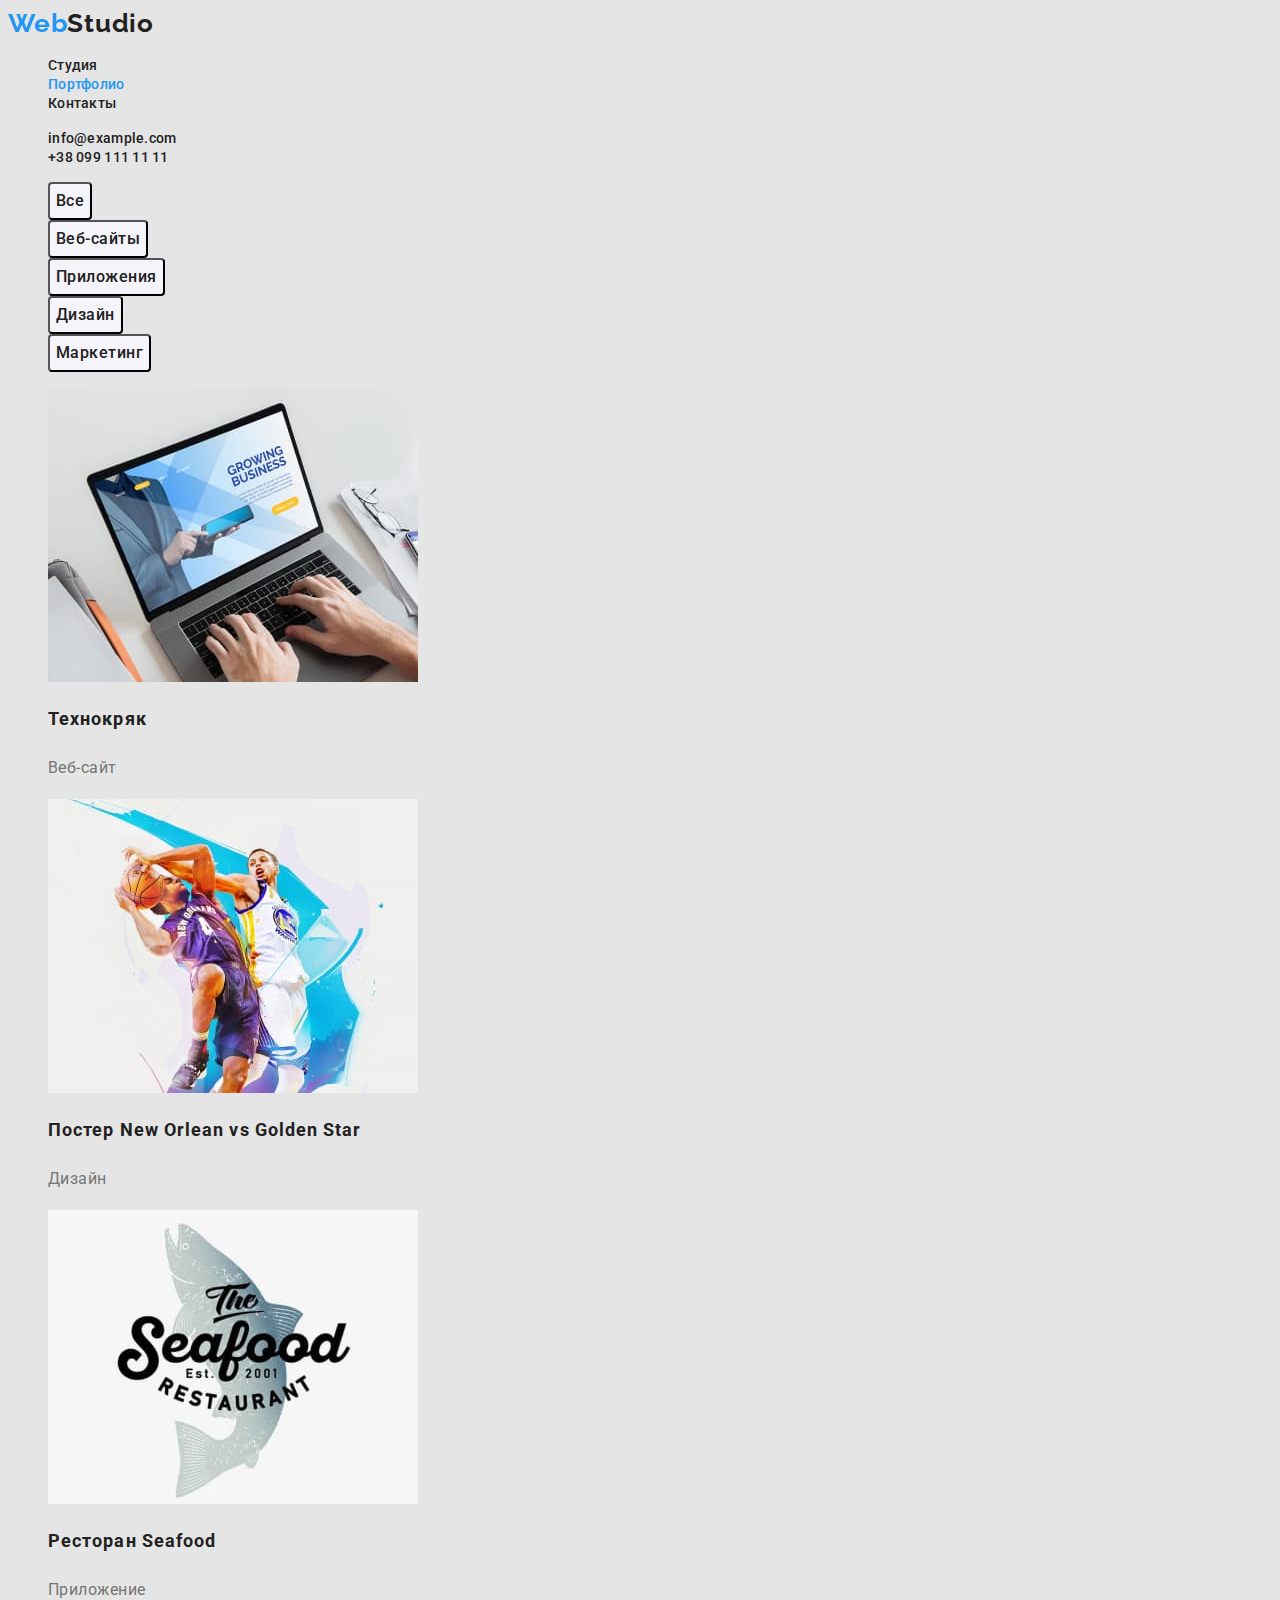
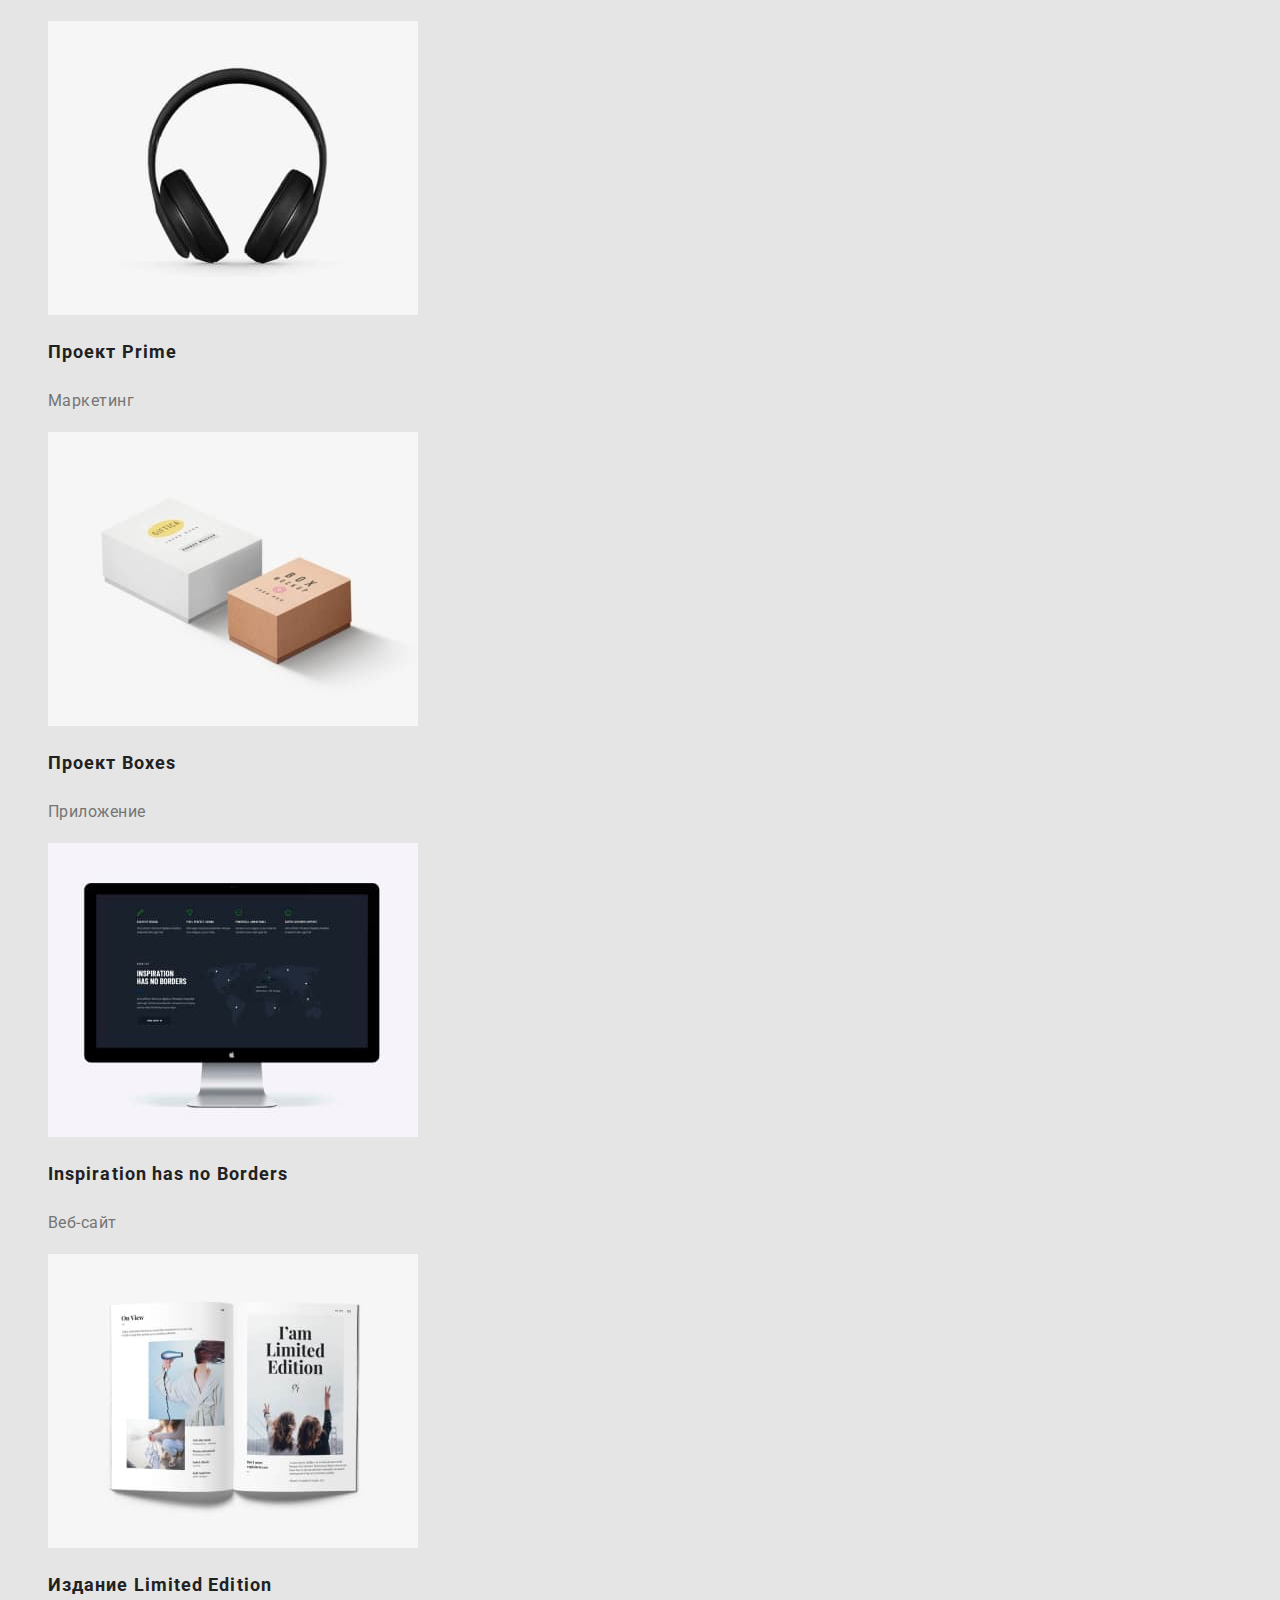
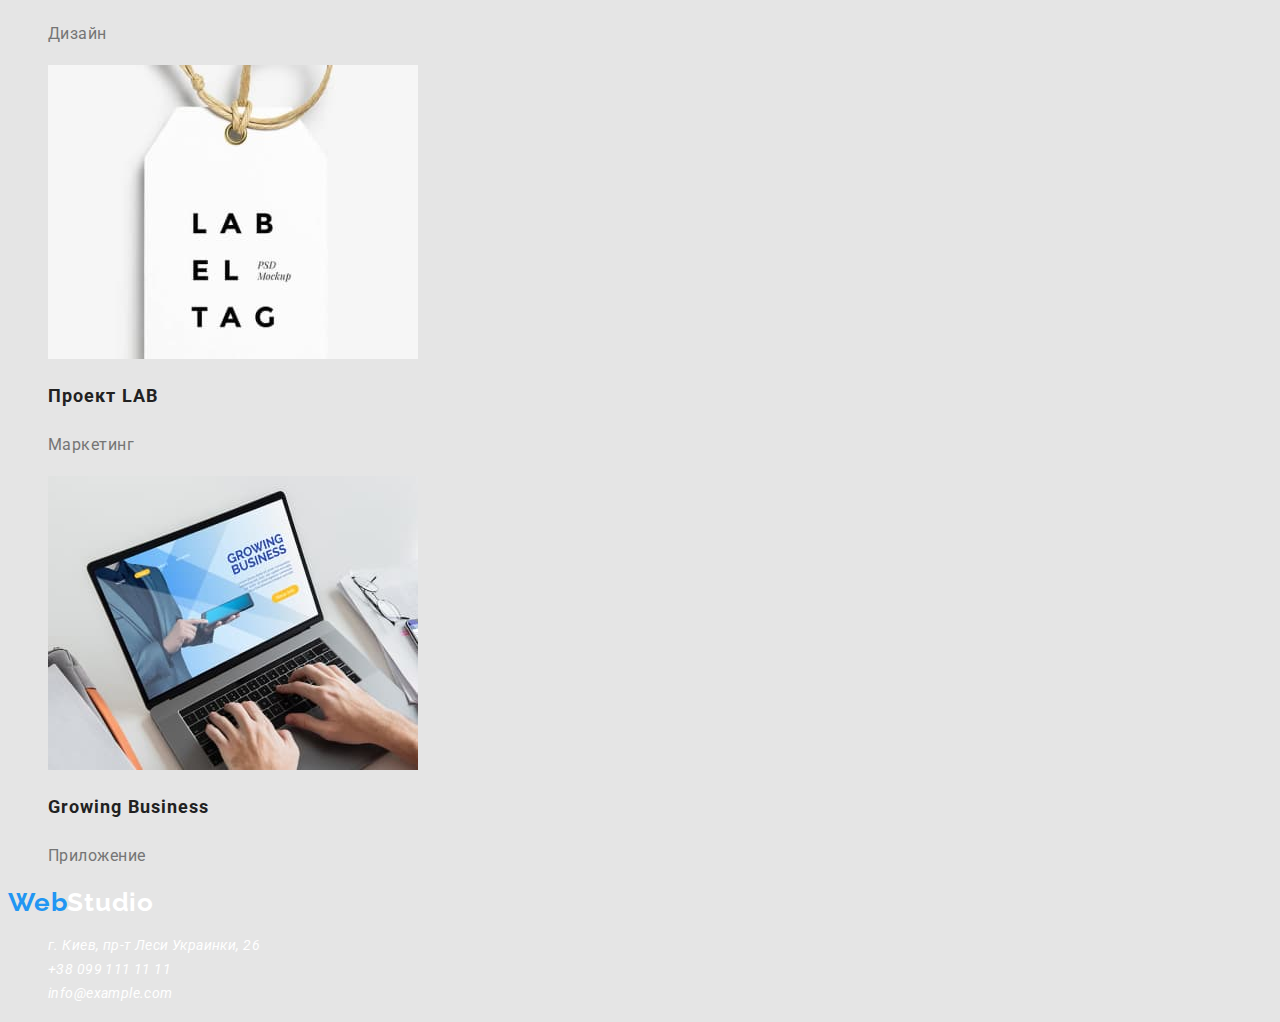
==== portfolio.html @ 9c520892 "portfolio+styles" ====
<!DOCTYPE html>
<html lang="ru">

<head>
    <meta charset="UTF-8">
    <meta http-equiv="X-UA-Compatible" content="IE=edge">
    <meta name="viewport" content="width=device-width, initial-scale=1.0">
    <title>WebStudio</title>
    <link rel="preconnect" href="https://fonts.googleapis.com">
    <link rel="preconnect" href="https://fonts.gstatic.com" crossorigin>
    <link
        href="https://fonts.googleapis.com/css2?family=Raleway:wght@700&family=Roboto:wght@400;500;700;900&display=swap"
        rel="stylesheet">
    <link rel="stylesheet" href="./css/styles.css">
</head>

<body>
    <header class="header">
        <nav class="navigation">
            <a class="logo link" href="./index.html" lang="en"><span class="logo-part">Web</span>Studio</a>
            <ul class="nav-list list">
                <li><a class="nav-list-item link" href="./index.html">Студия</a></li>
                <li><a class="nav-list-item carent link" href="./portfolio.html">Портфолио</a></li>
                <li><a class="nav-list-item link" href="">Контакты</a></li>
            </ul>

        </nav>
        <ul class="contact-header list">
            <li><a class="contact link" href="meilto:info@example.com">info@example.com</a></li>
            <li><a class="contact link" href="tel:+380991111111">+38 099 111 11 11</a></li>
        </ul>

    </header>

    <main>
        <section>
            <h1 hidden>Портфолио</h1>
            <ul class="list">
                <li><button class="btn-filter" type="button">Все</button></li>
                <li><button class="btn-filter" type="button">Веб-сайты</button></li>
                <li><button class="btn-filter" type="button">Приложения</button></li>
                <li><button class="btn-filter" type="button">Дизайн</button></li>
                <li><button class="btn-filter" type="button">Маркетинг</button></li>
            </ul>
            <ul class="portfolio list">
                <li>
                    <a class="link" href="">
                        <img src="./images/portfolio1.jpg" alt="" width="370">
                        <h2>Технокряк</h2>
                        <p>Веб-сайт</p>
                    </a>
                </li>
                <li>
                    <a class="link" href="">
                        <img src="./images/portfolio2.jpg" alt="" width="370">
                        <h2>Постер New Orlean vs Golden Star</h2>
                        <p>Дизайн</p>
                    </a>
                </li>
                <li>
                    <a class="link" href="">
                        <img src="./images/portfolio3.jpg" alt="" width="370">
                        <h2>Ресторан Seafood</h2>
                        <p>Приложение</p>
                    </a>
                </li>
                <li>
                    <a class="link" href="">
                        <img src="./images/portfolio4.jpg" alt="" width="370">
                        <h2>Проект Prime</h2>
                        <p>Маркетинг</p>
                    </a>
                </li>
                <li>
                    <a class="link" href="">
                        <img src="./images/portfolio5.jpg" alt="" width="370">
                        <h2>Проект Boxes</h2>
                        <p>Приложение</p>
                    </a>
                </li>
                <li>
                    <a class="link" href="">
                        <img src="./images/portfolio6.jpg" alt="" width="370">
                        <h2>Inspiration has no Borders</h2>
                        <p>Веб-сайт</p>
                    </a>
                </li>
                <li>
                    <a class="link" href="">
                        <img src="./images/portfolio7.jpg" alt="" width="370">
                        <h2>Издание Limited Edition</h2>
                        <p>Дизайн</p>
                    </a>
                </li>
                <li>
                    <a class="link" href="">
                        <img src="./images/portfolio8.jpg" alt="" width="370">
                        <h2>Проект LAB</h2>
                        <p>Маркетинг</p>
                    </a>
                </li>
                <li>
                    <a class="link" href="">
                        <img src="./images/portfolio9.jpg" alt="" width="370">
                        <h2>Growing Business</h2>
                        <p>Приложение</p>
                    </a>
                </li>
            </ul>
        </section>
    </main>


    <footer class="footer">
        <a class="logo link" href="./index.html" lang="en"><span class="logo-part">Web</span>Studio</a>
        <address>
            <ul class="list">
                <li>
                    <a class="footer-link link" href="https://goo.gl/maps/G8qJHYec9bDJNxMg7" target="_blank"
                        rel="noopener noreferrer">г. Киев,
                        пр-т Леси Украинки, 26</a>
                </li>
                <li>
                    <a class="footer-link link" href="tel:+380991111111">+38 099 111 11 11</a>
                </li>
                <li>
                    <a class="footer-link link" href="meilto:info@example.com">info@example.com</a>
                </li>
            </ul>
        </address>
    </footer>
</body>

</html>
---- css/styles.css ----
:root {
    --primary-text-color: #212121;
    --secondary-text-color: #757575;
    --accent-color: #2196F3;
}

body {
    background: #E5E5E5;
    color: var(--primary-text-color);
    font-family: 'Roboto', sans-serif;
}

/* осн цвет  color: */
/* втор цвет  color: #757575;*/
/* фокус color:  #2196F3;
        background: #2196F3;*/
.list {
    list-style: none;
}

.link {
    text-decoration: none;

}

/* header */
.logo {
    font-family: 'Raleway', sans-serif;
    font-weight: 700;
    font-size: 26px;
    line-height: 1.19;
    letter-spacing: 0.03em;

    color: var(--primary-text-color);
}

.logo-part {
    color: var(--accent-color);
}

/* .logo-part:hover,
.logo-part:focus {
    color: var(--primary-text-color);
} */

.nav-list-item,
.contact {
    font-family: inherit;
    font-weight: 500;
    font-size: 14px;
    line-height: 1.14;
    letter-spacing: 0.02em;

    color: var(--primary-text-color);
}

.nav-list-item.carent {
    color: var(--accent-color)
}

/* .navigation .link:hover,
.navigation .link:focus,
.nav-list-item:hover,
.nav-list-item:focus,
.contact:hover,
.contact:focus,  */
.header a:hover,
.header a:focus,
.footer a:hover,
.footer a:focus {
    color: var(--accent-color);
}



/* --------------hero------------ */

.hero-title {
    font-weight: 900;
    font-size: 44px;
    line-height: 1.36;
    text-align: center;
    letter-spacing: 0.06em;
    text-transform: uppercase;

    color: #FFFFFF;
}

.button {
    width: 200px;
    height: 50px;

    font-weight: 700;
    font-size: 16px;
    line-height: 1.88;

    cursor: pointer;
    /* display: flex; */
    align-items: center;
    text-align: center;
    letter-spacing: 0.06em;

    background-color: var(--accent-color);
    color: #FFFFFF;
}

.button:hover,
.button:focus {
    background-color: #188CE8;

}

/* -------------main------------ */

.section-title {
    font-weight: 700;
    font-size: 36px;
    line-height: 1.16;
    text-align: center;
    letter-spacing: 0.03em;
}

.base-list .title {
    font-weight: 700;
    font-size: 14px;
    line-height: 16px;
    letter-spacing: 0.03em;

    color: var(--primary-text-color);
}

.team-list .title {
    font-weight: 500;
    font-size: 16px;
    line-height: 1.19;

    text-align: center;
    letter-spacing: 0.03em;
}


.base-list .text {
    font-size: 14px;
    line-height: 1.71;

    letter-spacing: 0.03em;
    color: var(--secondary-text-color);
}

.team-list .text {
    font-size: 16px;
    line-height: 1.19;

    text-align: center;
    letter-spacing: 0.03em;
    color: var(--secondary-text-color);
}

/* ---------footer--------- */
.footer .logo {
    color: #FFFFFF;
}

.footer-link {
    font-size: 14px;
    line-height: 1.71;
    letter-spacing: 0.03em;

    color: #FFFFFF;
}

/* portfolio */

.btn-filter {
    font-family: 'Roboto', sans-serif;
    font-weight: 500;
    font-size: 16px;
    line-height: 1.62;

    cursor: pointer;

    text-align: center;
    letter-spacing: 0.03em;
    height: 38px;

    color: var(--primary-text-color);

    background: #F5F4FA;
    border-radius: 4px;
}

.btn-filter:hover,
.btn-filter:focus {
    background-color: var(--accent-color);
    color: #FFFFFF;
}

.portfolio h2 {
    font-weight: 700;
    font-size: 18px;
    line-height: 2;
    letter-spacing: 0.06em;

    color: var(--primary-text-color)
}

.portfolio p {
    font-size: 16px;
    line-height: 1.88;

    letter-spacing: 0.03em;

    color: var(--secondary-text-color);
}
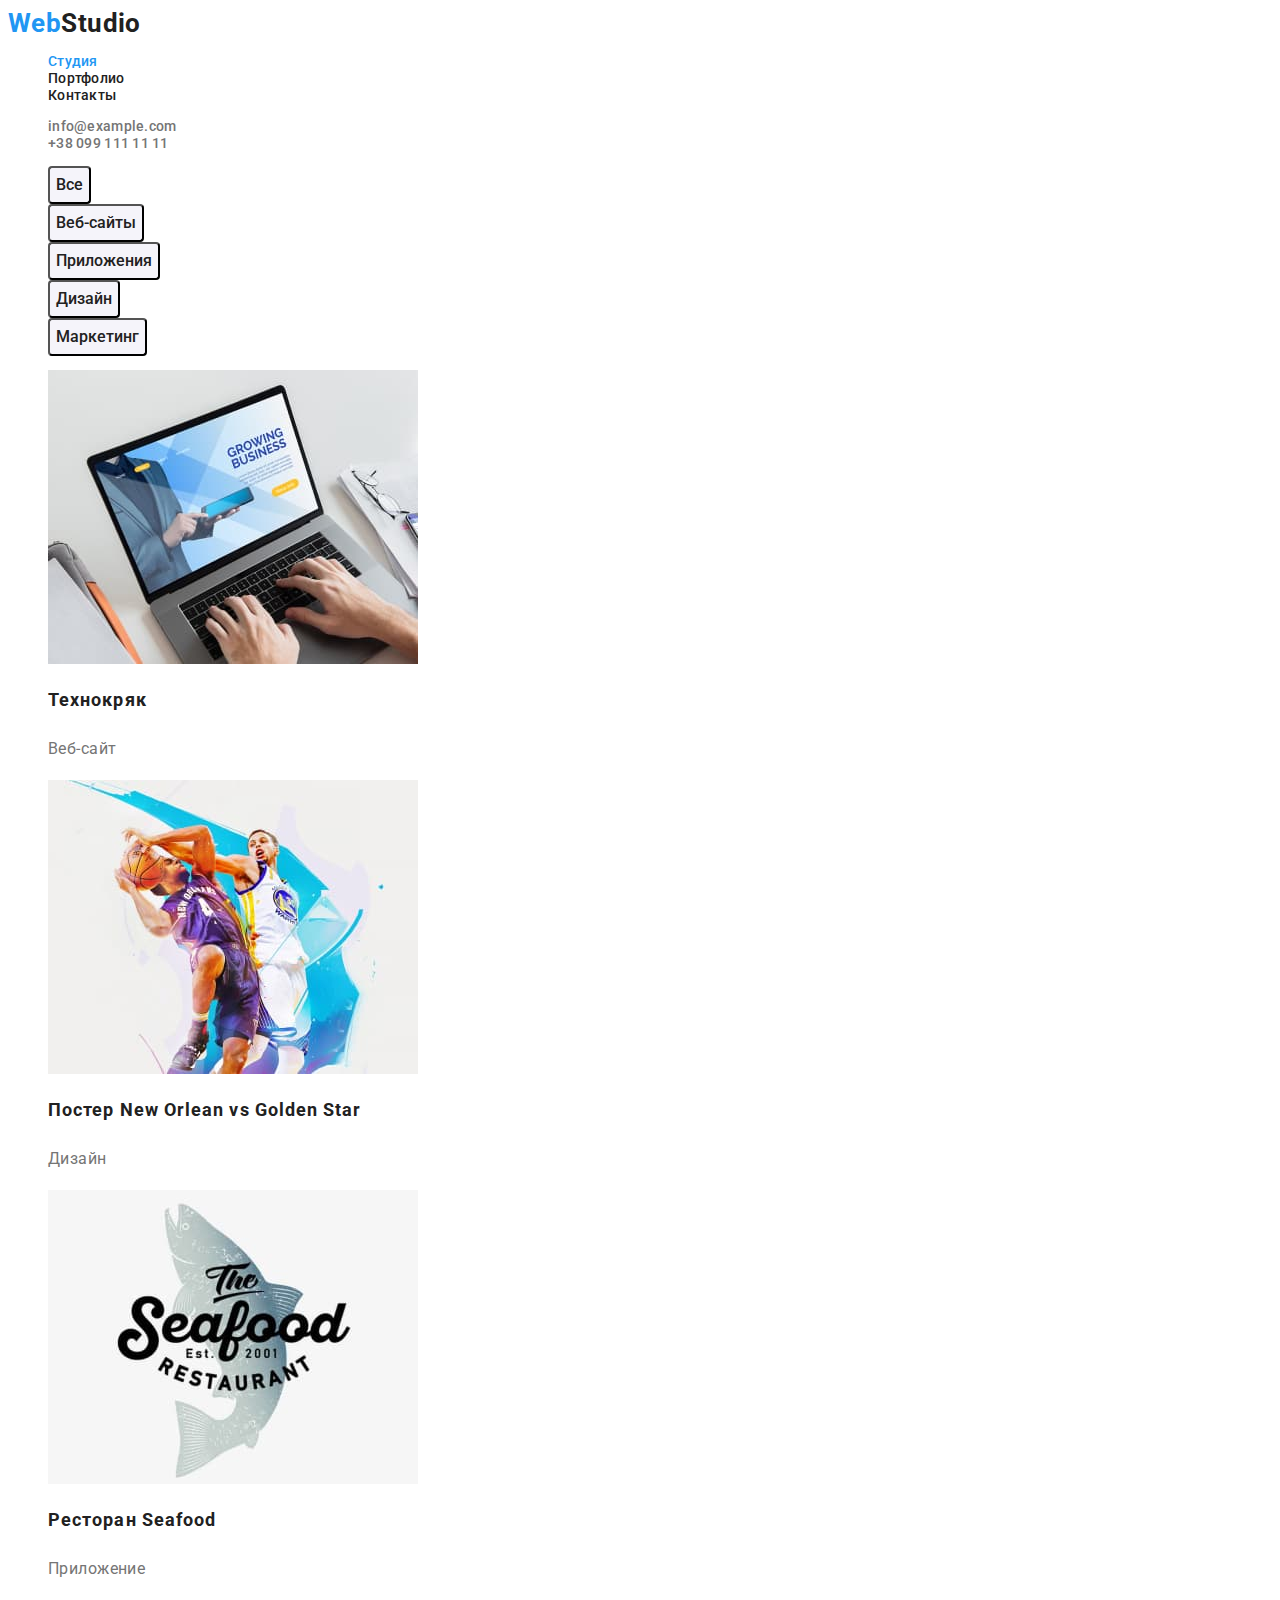
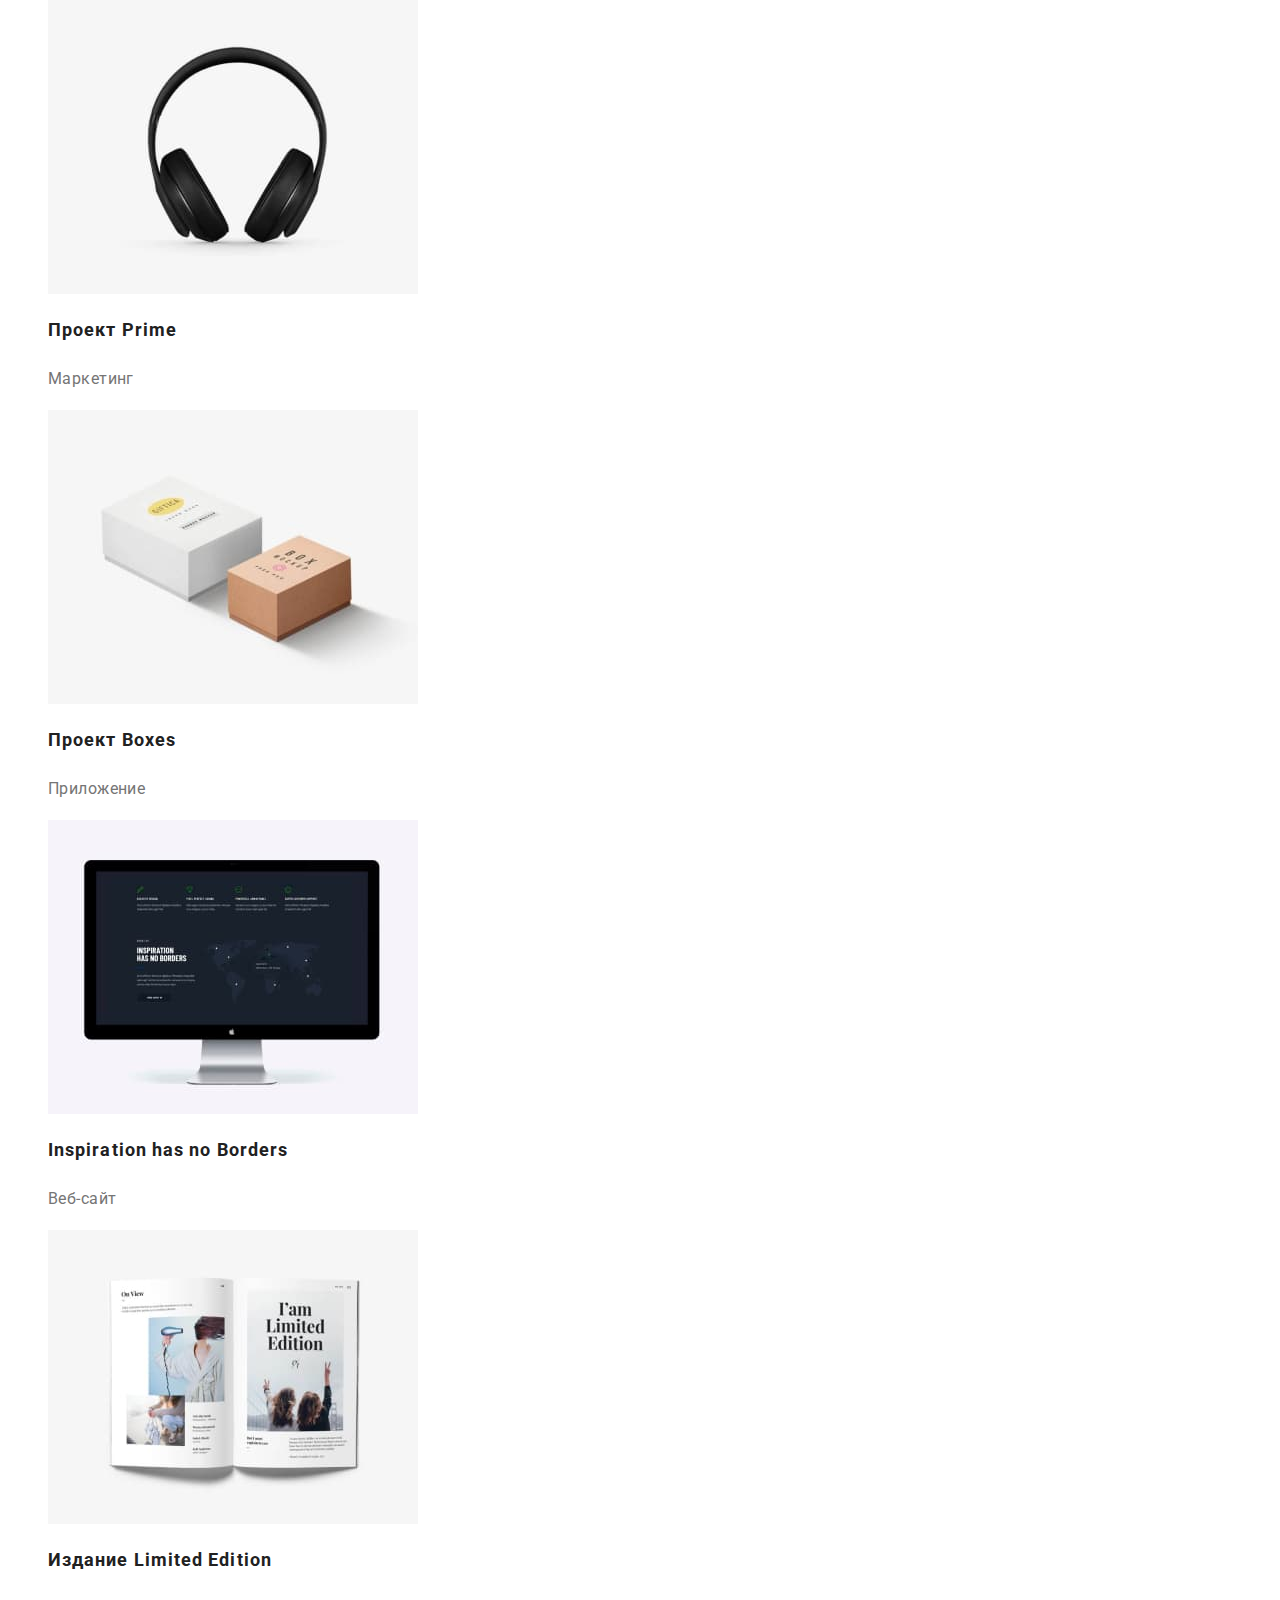
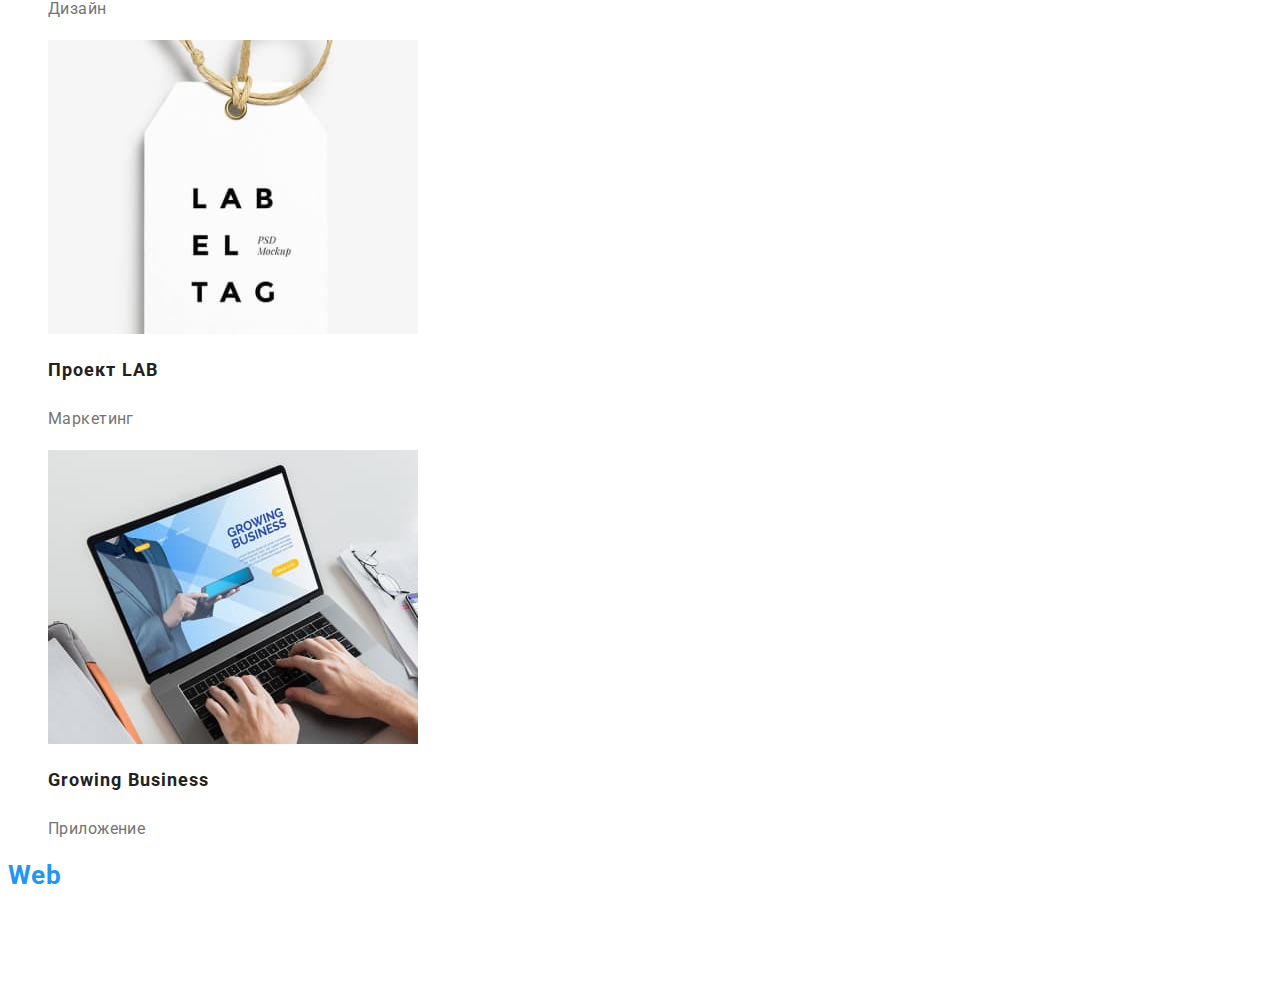
==== commit 3760cca7: "change1" ====
--- a/portfolio.html
+++ b/portfolio.html
@@ -19,15 +19,15 @@
         <nav class="navigation">
             <a class="logo link" href="./index.html" lang="en"><span class="logo-part">Web</span>Studio</a>
             <ul class="nav-list list">
-                <li><a class="nav-list-item link" href="./index.html">Студия</a></li>
-                <li><a class="nav-list-item carent link" href="./portfolio.html">Портфолио</a></li>
-                <li><a class="nav-list-item link" href="">Контакты</a></li>
+                <li><a class="nav-list-item carent link accent" href="./index.html">Студия</a></li>
+                <li><a class="nav-list-item link accent" href="./portfolio.html">Портфолио</a></li>
+                <li><a class="nav-list-item link accent" href="">Контакты</a></li>
             </ul>
 
         </nav>
         <ul class="contact-header list">
-            <li><a class="contact link" href="meilto:info@example.com">info@example.com</a></li>
-            <li><a class="contact link" href="tel:+380991111111">+38 099 111 11 11</a></li>
+            <li><a class="contact link accent" href="meilto:info@example.com">info@example.com</a></li>
+            <li><a class="contact link accent" href="tel:+380991111111">+38 099 111 11 11</a></li>
         </ul>
 
     </header>
@@ -46,64 +46,64 @@
                 <li>
                     <a class="link" href="">
                         <img src="./images/portfolio1.jpg" alt="" width="370">
-                        <h2>Технокряк</h2>
-                        <p>Веб-сайт</p>
+                        <h2 class="portfolio-title">Технокряк</h2>
+                        <p class="portfolio-text">Веб-сайт</p>
                     </a>
                 </li>
                 <li>
                     <a class="link" href="">
                         <img src="./images/portfolio2.jpg" alt="" width="370">
-                        <h2>Постер New Orlean vs Golden Star</h2>
-                        <p>Дизайн</p>
+                        <h2 class="portfolio-title">Постер New Orlean vs Golden Star</h2>
+                        <p class="portfolio-text">Дизайн</p>
                     </a>
                 </li>
                 <li>
                     <a class="link" href="">
                         <img src="./images/portfolio3.jpg" alt="" width="370">
-                        <h2>Ресторан Seafood</h2>
-                        <p>Приложение</p>
+                        <h2 class="portfolio-title">Ресторан Seafood</h2>
+                        <p class="portfolio-text">Приложение</p>
                     </a>
                 </li>
                 <li>
                     <a class="link" href="">
                         <img src="./images/portfolio4.jpg" alt="" width="370">
-                        <h2>Проект Prime</h2>
-                        <p>Маркетинг</p>
+                        <h2 class="portfolio-title">Проект Prime</h2>
+                        <p class="portfolio-text">Маркетинг</p>
                     </a>
                 </li>
                 <li>
                     <a class="link" href="">
                         <img src="./images/portfolio5.jpg" alt="" width="370">
-                        <h2>Проект Boxes</h2>
-                        <p>Приложение</p>
+                        <h2 class="portfolio-title">Проект Boxes</h2>
+                        <p class="portfolio-text">Приложение</p>
                     </a>
                 </li>
                 <li>
                     <a class="link" href="">
                         <img src="./images/portfolio6.jpg" alt="" width="370">
-                        <h2>Inspiration has no Borders</h2>
-                        <p>Веб-сайт</p>
+                        <h2 class="portfolio-title">Inspiration has no Borders</h2>
+                        <p class="portfolio-text">Веб-сайт</p>
                     </a>
                 </li>
                 <li>
                     <a class="link" href="">
                         <img src="./images/portfolio7.jpg" alt="" width="370">
-                        <h2>Издание Limited Edition</h2>
-                        <p>Дизайн</p>
+                        <h2 class="portfolio-title">Издание Limited Edition</h2>
+                        <p class="portfolio-text">Дизайн</p>
                     </a>
                 </li>
                 <li>
                     <a class="link" href="">
                         <img src="./images/portfolio8.jpg" alt="" width="370">
-                        <h2>Проект LAB</h2>
-                        <p>Маркетинг</p>
+                        <h2 class="portfolio-title">Проект LAB</h2>
+                        <p class="portfolio-text">Маркетинг</p>
                     </a>
                 </li>
                 <li>
                     <a class="link" href="">
                         <img src="./images/portfolio9.jpg" alt="" width="370">
-                        <h2>Growing Business</h2>
-                        <p>Приложение</p>
+                        <h2 class="portfolio-title">Growing Business</h2>
+                        <p class="portfolio-text">Приложение</p>
                     </a>
                 </li>
             </ul>
@@ -116,15 +116,15 @@
         <address>
             <ul class="list">
                 <li>
-                    <a class="footer-link link" href="https://goo.gl/maps/G8qJHYec9bDJNxMg7" target="_blank"
+                    <a class="footer-link link accent" href="https://goo.gl/maps/G8qJHYec9bDJNxMg7" target="_blank"
                         rel="noopener noreferrer">г. Киев,
                         пр-т Леси Украинки, 26</a>
                 </li>
                 <li>
-                    <a class="footer-link link" href="tel:+380991111111">+38 099 111 11 11</a>
+                    <a class="footer-link link accent contact" href="tel:+380991111111">+38 099 111 11 11</a>
                 </li>
                 <li>
-                    <a class="footer-link link" href="meilto:info@example.com">info@example.com</a>
+                    <a class="footer-link link accent contact" href="meilto:info@example.com">info@example.com</a>
                 </li>
             </ul>
         </address>
--- a/css/styles.css
+++ b/css/styles.css
@@ -1,19 +1,27 @@
 :root {
+    --primary-font-family: 'Roboto', sans-serif;
+    --secondary-font-family: 'Raleway', sans-serif;
+
     --primary-text-color: #212121;
     --secondary-text-color: #757575;
+    --text-color-light: #ffffff;
     --accent-color: #2196F3;
+    --hover-accent-color: #188CE8;
+
+    --btn-filter-color: #F5F4FA;
 }
 
 body {
-    background: #E5E5E5;
-    color: var(--primary-text-color);
-    font-family: 'Roboto', sans-serif;
-}
-
-/* осн цвет  color: */
-/* втор цвет  color: #757575;*/
-/* фокус color:  #2196F3;
-        background: #2196F3;*/
+    font-size: 14px;
+    letter-spacing: 0.03em;
+
+    background: var(--text-color-light);
+    /* background: #F5F4FA; */
+    color: var(--primary-text-color);
+    font-family: var(--primary-font-family);
+}
+
+
 .list {
     list-style: none;
 }
@@ -25,11 +33,11 @@
 
 /* header */
 .logo {
-    font-family: 'Raleway', sans-serif;
+    font-family: var(--secondary-text-color);
     font-weight: 700;
     font-size: 26px;
     line-height: 1.19;
-    letter-spacing: 0.03em;
+
 
     color: var(--primary-text-color);
 }
@@ -38,36 +46,30 @@
     color: var(--accent-color);
 }
 
-/* .logo-part:hover,
-.logo-part:focus {
-    color: var(--primary-text-color);
-} */
 
 .nav-list-item,
 .contact {
-    font-family: inherit;
     font-weight: 500;
-    font-size: 14px;
     line-height: 1.14;
     letter-spacing: 0.02em;
 
-    color: var(--primary-text-color);
+}
+
+.nav-list-item {
+    color: var(--primary-text-color);
+}
+
+.contact {
+    color: var(--secondary-text-color);
 }
 
 .nav-list-item.carent {
     color: var(--accent-color)
 }
 
-/* .navigation .link:hover,
-.navigation .link:focus,
-.nav-list-item:hover,
-.nav-list-item:focus,
-.contact:hover,
-.contact:focus,  */
-.header a:hover,
-.header a:focus,
-.footer a:hover,
-.footer a:focus {
+
+.accent:hover,
+.accent:focus {
     color: var(--accent-color);
 }
 
@@ -83,10 +85,11 @@
     letter-spacing: 0.06em;
     text-transform: uppercase;
 
-    color: #FFFFFF;
+    color: var(--text-color-light);
 }
 
 .button {
+    font-family: var(--primary-font-family);
     width: 200px;
     height: 50px;
 
@@ -95,18 +98,17 @@
     line-height: 1.88;
 
     cursor: pointer;
-    /* display: flex; */
     align-items: center;
     text-align: center;
     letter-spacing: 0.06em;
 
     background-color: var(--accent-color);
-    color: #FFFFFF;
+    color: var(--text-color-light);
 }
 
 .button:hover,
 .button:focus {
-    background-color: #188CE8;
+    background-color: var(--hover-accent-color);
 
 }
 
@@ -117,16 +119,14 @@
     font-size: 36px;
     line-height: 1.16;
     text-align: center;
-    letter-spacing: 0.03em;
 }
 
 .base-list .title {
     font-weight: 700;
-    font-size: 14px;
     line-height: 16px;
-    letter-spacing: 0.03em;
-
-    color: var(--primary-text-color);
+    text-transform: uppercase;
+
+
 }
 
 .team-list .title {
@@ -135,15 +135,12 @@
     line-height: 1.19;
 
     text-align: center;
-    letter-spacing: 0.03em;
 }
 
 
 .base-list .text {
-    font-size: 14px;
     line-height: 1.71;
 
-    letter-spacing: 0.03em;
     color: var(--secondary-text-color);
 }
 
@@ -152,27 +149,34 @@
     line-height: 1.19;
 
     text-align: center;
-    letter-spacing: 0.03em;
     color: var(--secondary-text-color);
 }
 
 /* ---------footer--------- */
 .footer .logo {
-    color: #FFFFFF;
+    color: var(--text-color-light);
 }
 
 .footer-link {
-    font-size: 14px;
     line-height: 1.71;
-    letter-spacing: 0.03em;
-
-    color: #FFFFFF;
-}
-
-/* portfolio */
+    font-style: normal;
+
+    color: var(--text-color-light);
+}
+
+.footer .contact {
+    color: rgba(255, 255, 255, 0.6);
+}
+
+.footer .contact:hover,
+.footer .contact:focus {
+    color: var(--accent-color);
+}
+
+/* ----------portfolio---------- */
 
 .btn-filter {
-    font-family: 'Roboto', sans-serif;
+    font-family: var(--primary-font-family);
     font-weight: 500;
     font-size: 16px;
     line-height: 1.62;
@@ -180,22 +184,21 @@
     cursor: pointer;
 
     text-align: center;
-    letter-spacing: 0.03em;
     height: 38px;
 
     color: var(--primary-text-color);
 
-    background: #F5F4FA;
+    background: var(--btn-filter-color);
     border-radius: 4px;
 }
 
 .btn-filter:hover,
 .btn-filter:focus {
     background-color: var(--accent-color);
-    color: #FFFFFF;
-}
-
-.portfolio h2 {
+    color: var(--text-color-light);
+}
+
+.portfolio-title {
     font-weight: 700;
     font-size: 18px;
     line-height: 2;
@@ -204,11 +207,9 @@
     color: var(--primary-text-color)
 }
 
-.portfolio p {
+.portfolio-text {
     font-size: 16px;
     line-height: 1.88;
 
-    letter-spacing: 0.03em;
-
     color: var(--secondary-text-color);
 }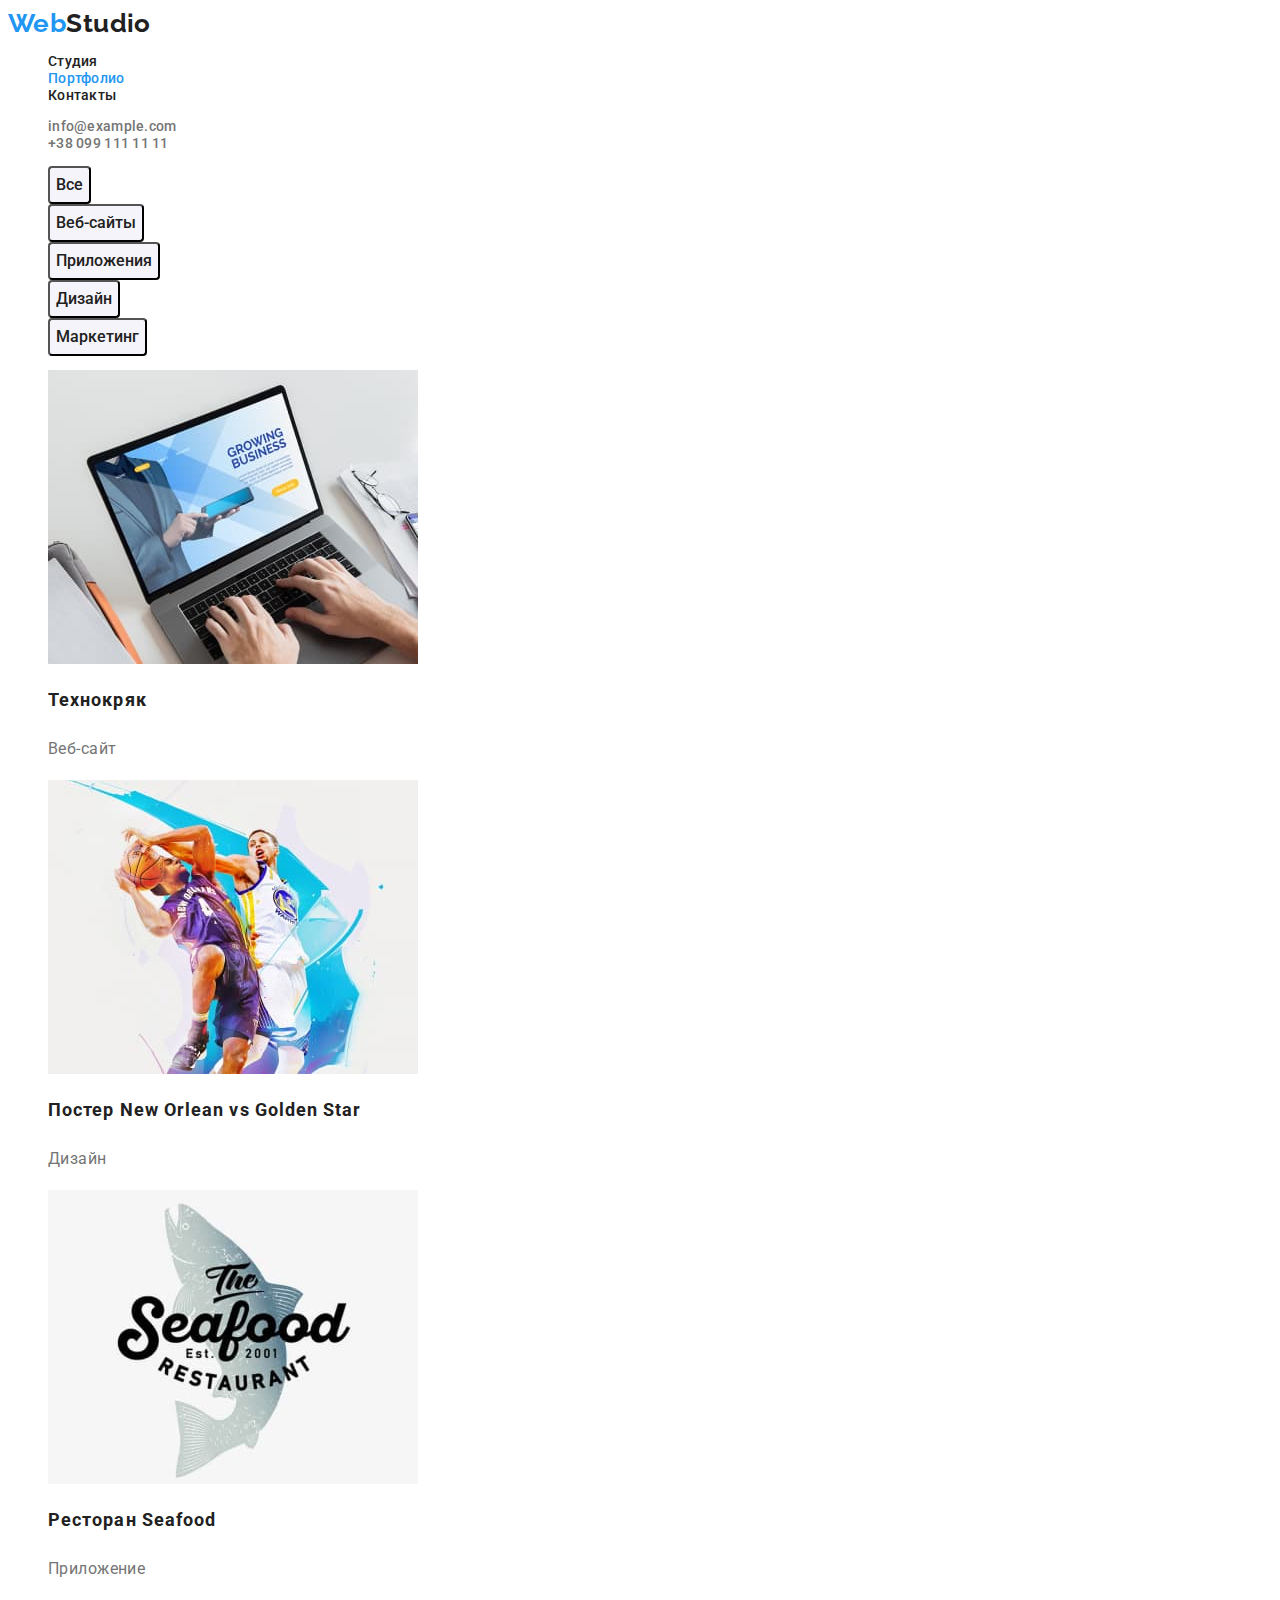
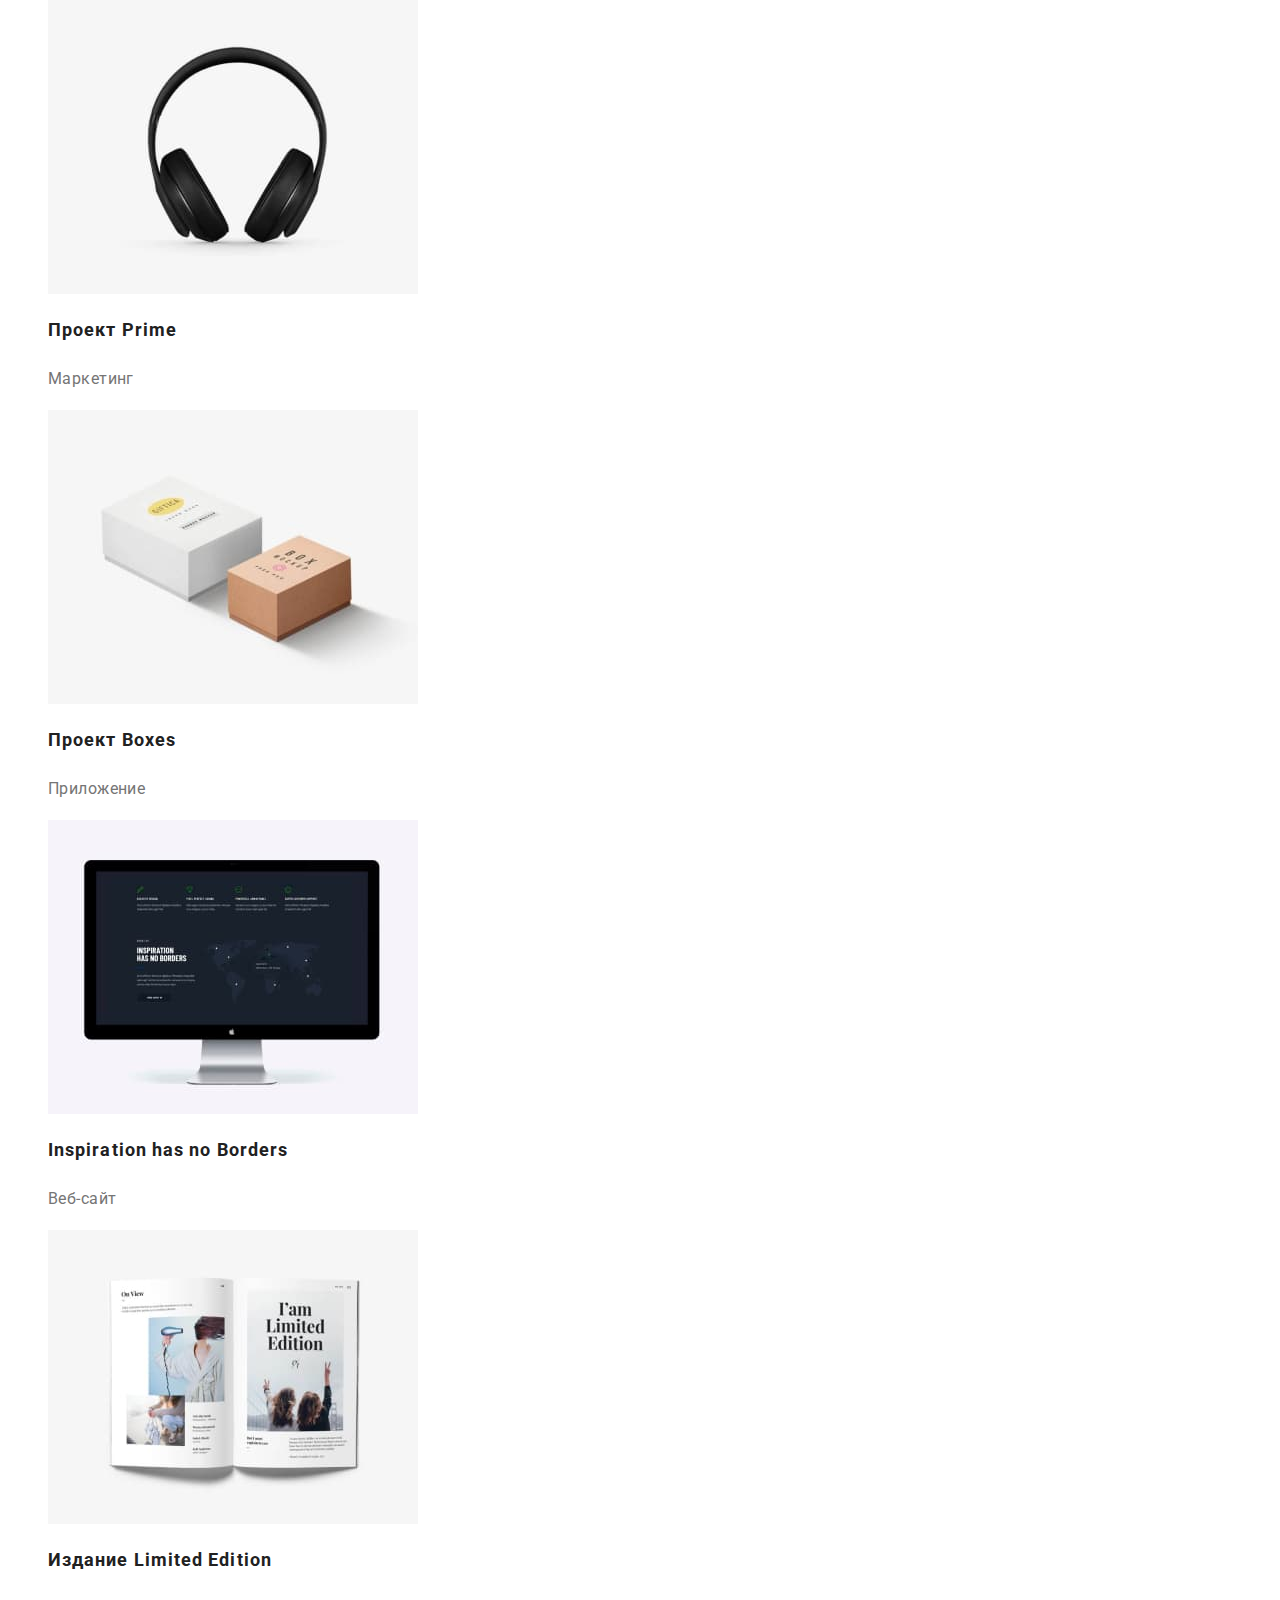
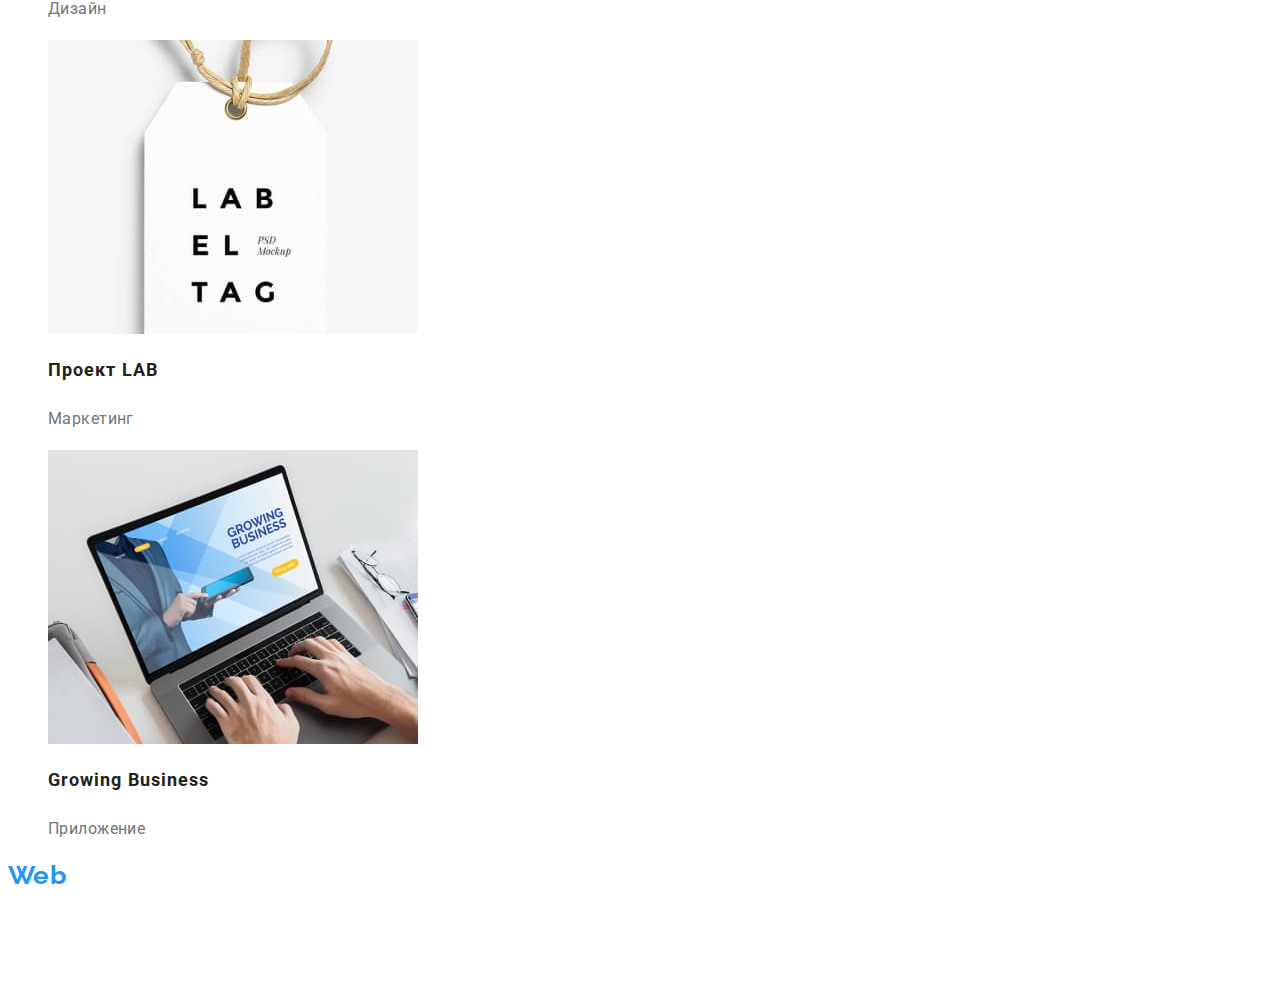
==== commit f090d09c: "css change" ====
--- a/portfolio.html
+++ b/portfolio.html
@@ -19,8 +19,8 @@
         <nav class="navigation">
             <a class="logo link" href="./index.html" lang="en"><span class="logo-part">Web</span>Studio</a>
             <ul class="nav-list list">
-                <li><a class="nav-list-item carent link accent" href="./index.html">Студия</a></li>
-                <li><a class="nav-list-item link accent" href="./portfolio.html">Портфолио</a></li>
+                <li><a class="nav-list-item link accent" href="./index.html">Студия</a></li>
+                <li><a class="nav-list-item carent link accent" href="./portfolio.html">Портфолио</a></li>
                 <li><a class="nav-list-item link accent" href="">Контакты</a></li>
             </ul>
 
--- a/css/styles.css
+++ b/css/styles.css
@@ -33,7 +33,7 @@
 
 /* header */
 .logo {
-    font-family: var(--secondary-text-color);
+    font-family: var(--secondary-font-family);
     font-weight: 700;
     font-size: 26px;
     line-height: 1.19;
@@ -123,10 +123,9 @@
 
 .base-list .title {
     font-weight: 700;
-    line-height: 16px;
+    font-size: 14px;
+    line-height: 1.14;
     text-transform: uppercase;
-
-
 }
 
 .team-list .title {
@@ -158,6 +157,7 @@
 }
 
 .footer-link {
+    font-weight: 400;
     line-height: 1.71;
     font-style: normal;
 
